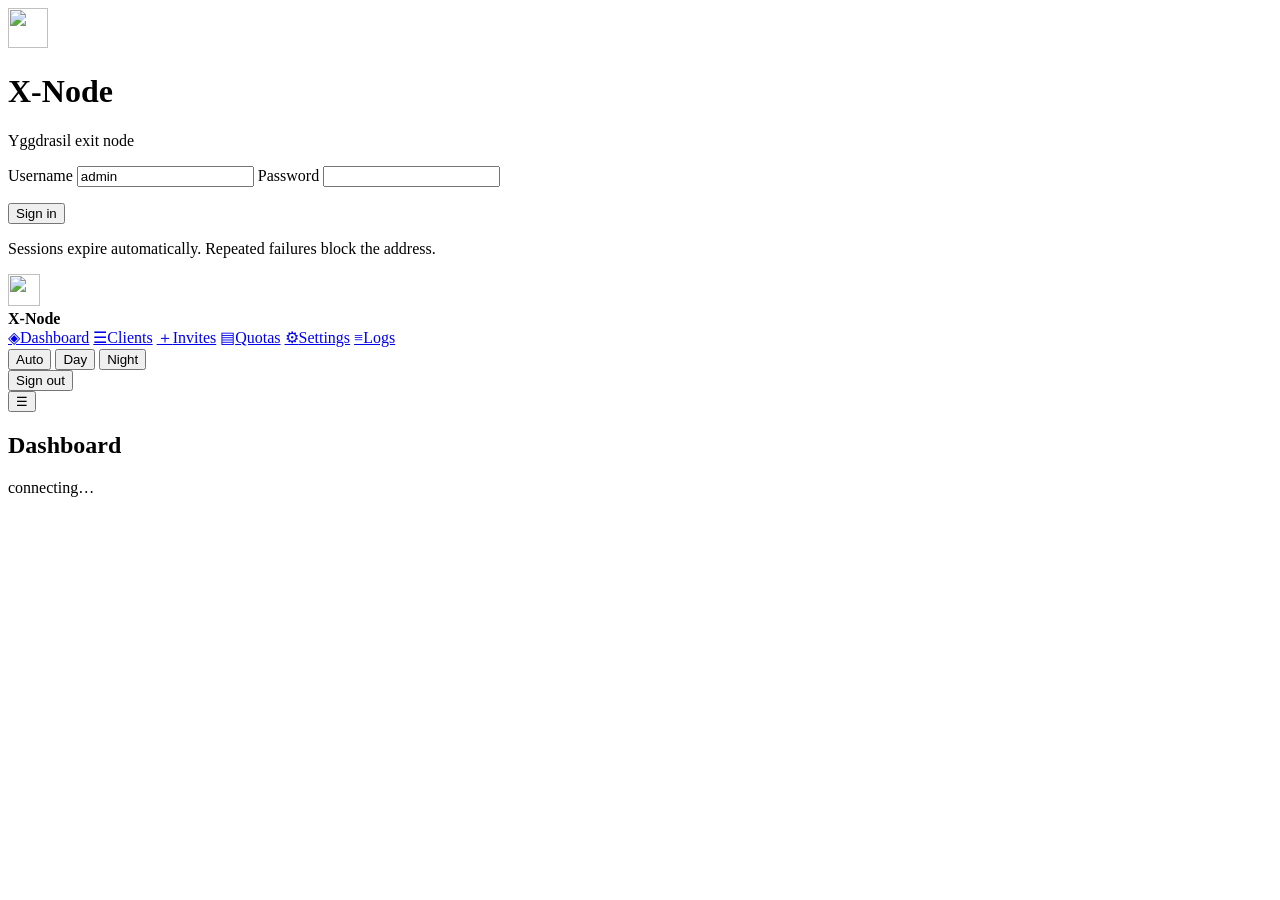
==== internal/webui/assets/index.html @ d96ffeb9 "X-Node 1.4.0 The Yggdrasil exit node, previously the server/ directory of Y-Node, now lives in its o" ====
<!doctype html>
<html lang="en" data-theme="auto">
<head>
<meta charset="utf-8">
<meta name="viewport" content="width=device-width, initial-scale=1">
<meta name="color-scheme" content="light dark">
<meta name="robots" content="noindex, nofollow">
<title>X-Node</title>
<link rel="icon" href="static/favicon.svg" type="image/svg+xml">
<link rel="stylesheet" href="static/app.css">
</head>
<body>
<div id="boot" class="boot"><div class="spinner"></div></div>

<div id="login" class="login hidden">
  <form class="card login-card" id="login-form" autocomplete="on">
    <div class="brand">
      <img src="static/favicon.svg" alt="" width="40" height="40">
      <div>
        <h1>X-Node</h1>
        <p class="muted">Yggdrasil exit node</p>
      </div>
    </div>
    <label class="field">
      <span>Username</span>
      <input id="login-user" name="username" type="text" autocomplete="username" value="admin" required>
    </label>
    <label class="field">
      <span>Password</span>
      <input id="login-password" name="password" type="password" autocomplete="current-password" required>
    </label>
    <p id="login-error" class="error hidden"></p>
    <button class="btn primary" type="submit" id="login-submit">Sign in</button>
    <p class="muted small">Sessions expire automatically. Repeated failures block the address.</p>
  </form>
</div>

<div id="app" class="app hidden">
  <aside class="sidebar">
    <div class="brand">
      <img src="static/favicon.svg" alt="" width="32" height="32">
      <div>
        <strong>X-Node</strong>
        <span class="muted small" id="side-name"></span>
      </div>
    </div>
    <nav id="nav">
      <a href="#dashboard" data-view="dashboard"><span class="ico">◈</span>Dashboard</a>
      <a href="#clients" data-view="clients"><span class="ico">☰</span>Clients</a>
      <a href="#invites" data-view="invites"><span class="ico">＋</span>Invites</a>
      <a href="#quotas" data-view="quotas"><span class="ico">▤</span>Quotas</a>
      <a href="#settings" data-view="settings"><span class="ico">⚙</span>Settings</a>
      <a href="#logs" data-view="logs"><span class="ico">≡</span>Logs</a>
    </nav>
    <div class="sidebar-foot">
      <div class="theme-switch" role="group" aria-label="Theme">
        <button data-theme-set="auto" title="Follow the system">Auto</button>
        <button data-theme-set="light" title="Light">Day</button>
        <button data-theme-set="dark" title="Dark">Night</button>
      </div>
      <button class="btn ghost small" id="logout">Sign out</button>
    </div>
  </aside>

  <main class="main">
    <header class="topbar">
      <button class="btn ghost icon-only" id="menu" aria-label="Menu">☰</button>
      <h2 id="view-title">Dashboard</h2>
      <div class="topbar-right">
        <span id="health" class="pill">connecting…</span>
        <span id="clock" class="muted small"></span>
      </div>
    </header>
    <div id="view" class="view"></div>
  </main>
</div>

<div id="toast" class="toast hidden"></div>
<script src="static/app.js"></script>
</body>
</html>
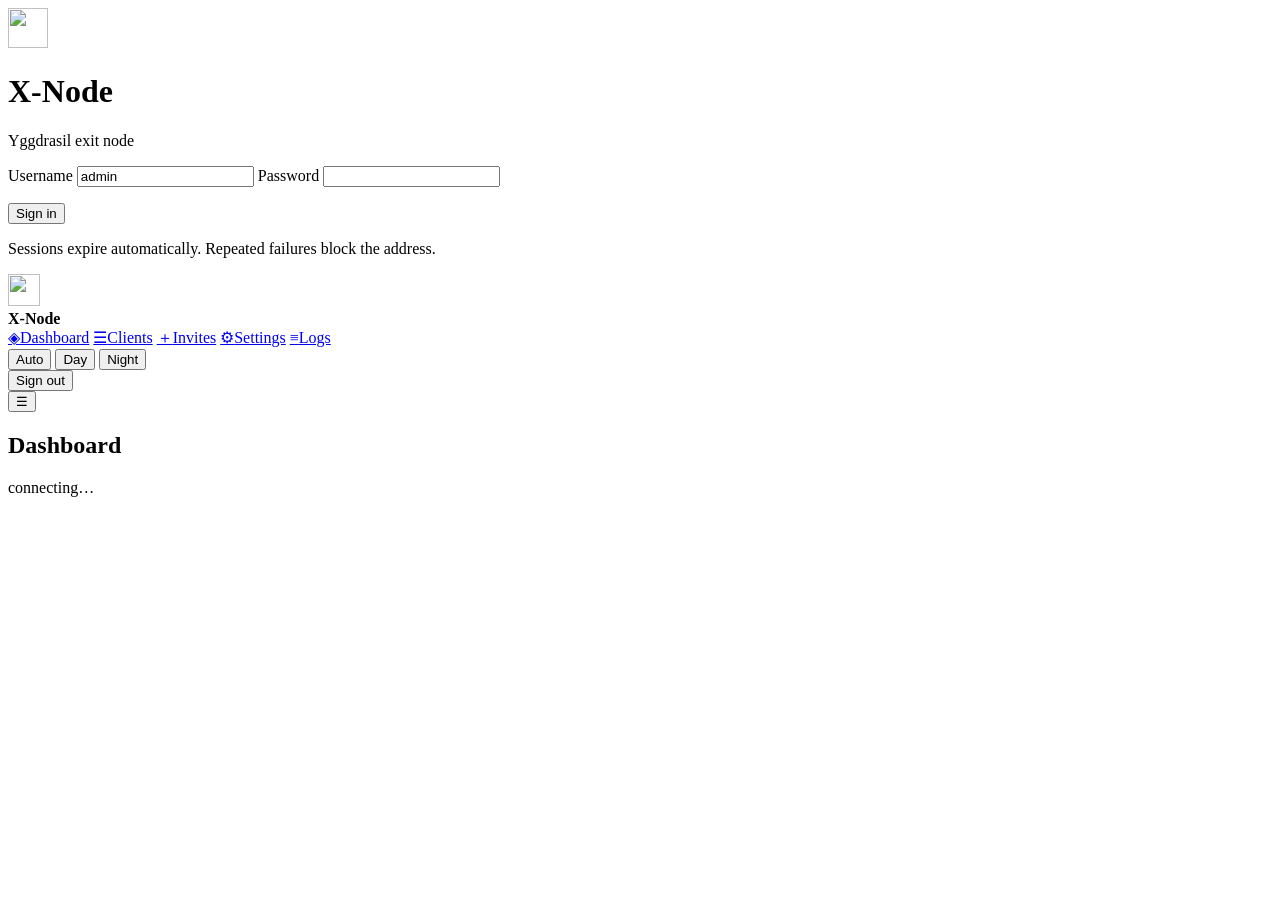
==== commit caf98b6f: "Release 1.5.0: traffic history, editable clients, mobile web UI The dashboard chart now has real his" ====
--- a/internal/webui/assets/index.html
+++ b/internal/webui/assets/index.html
@@ -48,7 +48,6 @@
       <a href="#dashboard" data-view="dashboard"><span class="ico">◈</span>Dashboard</a>
       <a href="#clients" data-view="clients"><span class="ico">☰</span>Clients</a>
       <a href="#invites" data-view="invites"><span class="ico">＋</span>Invites</a>
-      <a href="#quotas" data-view="quotas"><span class="ico">▤</span>Quotas</a>
       <a href="#settings" data-view="settings"><span class="ico">⚙</span>Settings</a>
       <a href="#logs" data-view="logs"><span class="ico">≡</span>Logs</a>
     </nav>
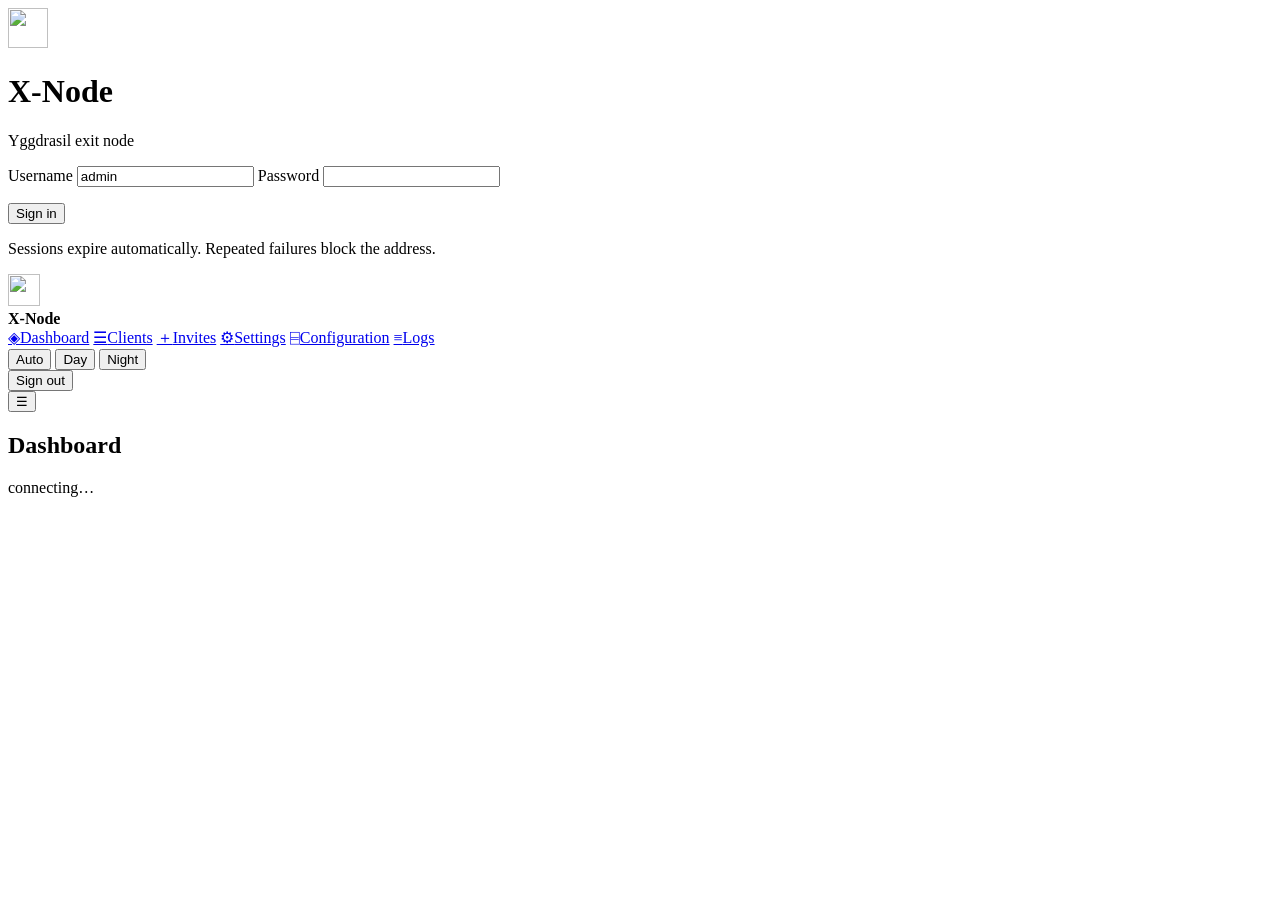
==== commit 71c23ff2: "Release 1.6.2: client labels in logs, settings cards, peer picker" ====
--- a/internal/webui/assets/index.html
+++ b/internal/webui/assets/index.html
@@ -49,6 +49,7 @@
       <a href="#clients" data-view="clients"><span class="ico">☰</span>Clients</a>
       <a href="#invites" data-view="invites"><span class="ico">＋</span>Invites</a>
       <a href="#settings" data-view="settings"><span class="ico">⚙</span>Settings</a>
+      <a href="#config" data-view="config"><span class="ico">⌸</span>Configuration</a>
       <a href="#logs" data-view="logs"><span class="ico">≡</span>Logs</a>
     </nav>
     <div class="sidebar-foot">
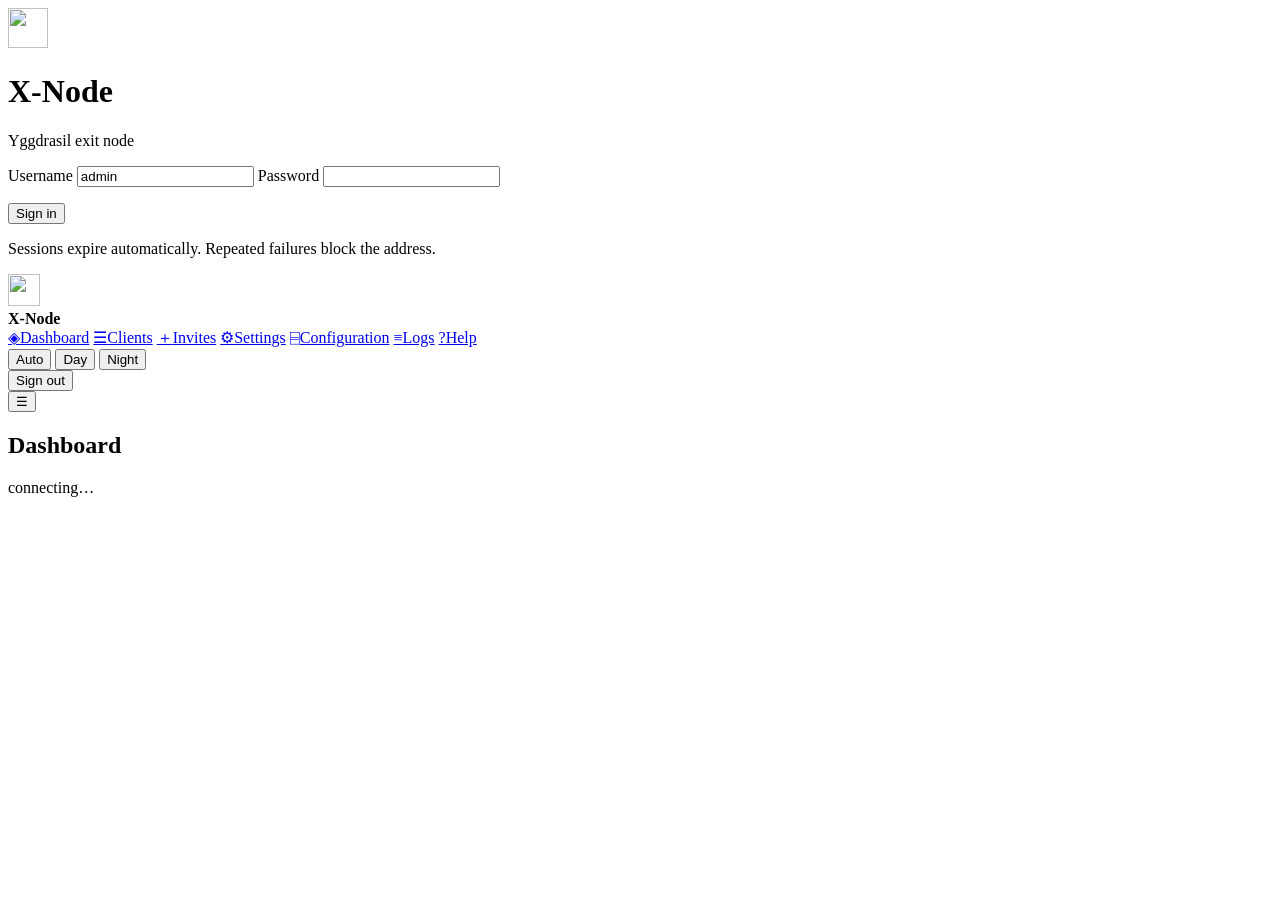
==== commit 4a6cc852: "Fix the dashboard layout and install Alfis on demand The Yggdrasil address stays on one line in its " ====
--- a/internal/webui/assets/index.html
+++ b/internal/webui/assets/index.html
@@ -51,6 +51,7 @@
       <a href="#settings" data-view="settings"><span class="ico">⚙</span>Settings</a>
       <a href="#config" data-view="config"><span class="ico">⌸</span>Configuration</a>
       <a href="#logs" data-view="logs"><span class="ico">≡</span>Logs</a>
+      <a href="help" target="_blank" rel="noopener noreferrer"><span class="ico">?</span>Help</a>
     </nav>
     <div class="sidebar-foot">
       <div class="theme-switch" role="group" aria-label="Theme">
@@ -75,6 +76,8 @@
   </main>
 </div>
 
+<div id="client-popover" class="client-popover hidden" role="dialog" aria-label="Client details"></div>
+<div id="usage-popover" class="client-popover usage-popover hidden" role="dialog" aria-label="Traffic by client"></div>
 <div id="toast" class="toast hidden"></div>
 <script src="static/app.js"></script>
 </body>
